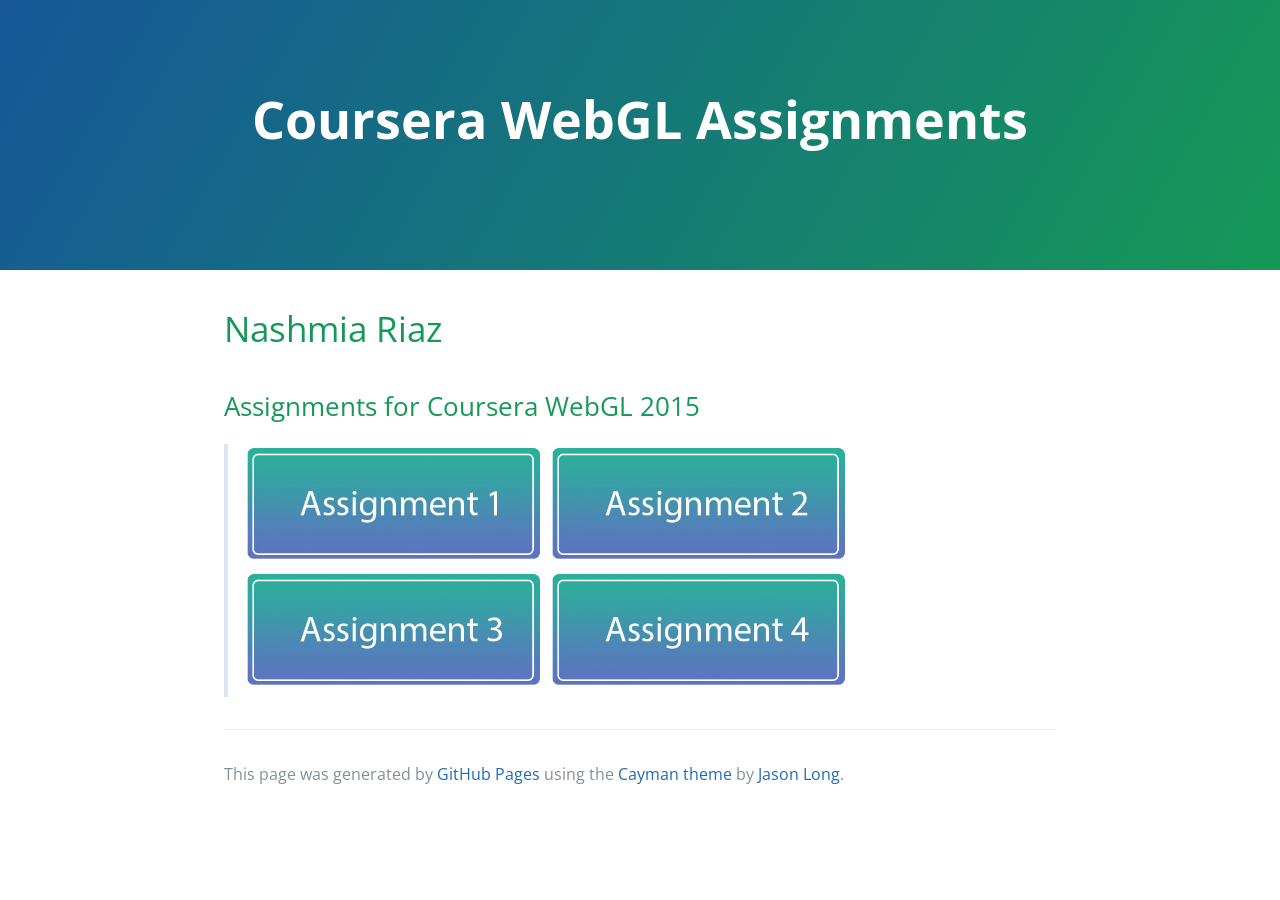
==== index.html @ bd39f1f9 "Update index.html" ====
<!DOCTYPE html>
<html lang="en-us">
  <head>
    <meta charset="UTF-8">
    <title>Coursera WebGL Assignments by thenash654</title>
    <meta name="viewport" content="width=device-width, initial-scale=1">
    <link rel="stylesheet" type="text/css" href="stylesheets/normalize.css" media="screen">
    <link href='https://fonts.googleapis.com/css?family=Open+Sans:400,700' rel='stylesheet' type='text/css'>
    <link rel="stylesheet" type="text/css" href="stylesheets/stylesheet.css" media="screen">
    <link rel="stylesheet" type="text/css" href="stylesheets/github-light.css" media="screen">
  </head>
  <body>
    <section class="page-header">
      <h1 class="project-name">Coursera WebGL Assignments</h1>
      <h2 class="project-tagline"></h2>
    </section>

    <section class="main-content">
      <h1>
<a id="nashmia-riaz" class="anchor" href="#nashmia-riaz" aria-hidden="true"><span class="octicon octicon-link"></span></a>Nashmia Riaz</h1>

<h2>
<a id="assignments-for-coursera-webgl-2015" class="anchor" href="#assignments-for-coursera-webgl-2015" aria-hidden="true"><span class="octicon octicon-link"></span></a>Assignments for Coursera WebGL 2015</h2>

<blockquote>
<p>
<a href="/EXAMPLES/Triangle%20tessellate%20-%20Copy.html"><img src="images/assignment 1.jpg" style="width:300px; height:120px;"></a>

<a href="/EXAMPLES/Assignment%202.html"><img src="images/Assignment 2.jpg" style="width:300px; height:120px;"></a>

<a href="/EXAMPLES/Assignment%203.html"><img src="images/Assignment 3.jpg" style="width:300px; height:120px;"></a>

<a href="/EXAMPLES/Assignment%204.html"><img src="images/Assignment 4.jpg" style="width:300px; height:120px;"></a></p>
</blockquote>

      <footer class="site-footer">

        <span class="site-footer-credits">This page was generated by <a href="https://pages.github.com">GitHub Pages</a> using the <a href="https://github.com/jasonlong/cayman-theme">Cayman theme</a> by <a href="https://twitter.com/jasonlong">Jason Long</a>.</span>
      </footer>

    </section>


  </body>
</html>
---- stylesheets/stylesheet.css ----
* {
  box-sizing: border-box; }

body {
  padding: 0;
  margin: 0;
  font-family: "Open Sans", "Helvetica Neue", Helvetica, Arial, sans-serif;
  font-size: 16px;
  line-height: 1.5;
  color: #606c71; }

a {
  color: #1e6bb8;
  text-decoration: none; }
  a:hover {
    text-decoration: underline; }

.btn {
  display: inline-block;
  margin-bottom: 1rem;
  color: rgba(255, 255, 255, 0.7);
  background-color: rgba(255, 255, 255, 0.08);
  border-color: rgba(255, 255, 255, 0.2);
  border-style: solid;
  border-width: 1px;
  border-radius: 0.3rem;
  transition: color 0.2s, background-color 0.2s, border-color 0.2s; }
  .btn + .btn {
    margin-left: 1rem; }

.btn:hover {
  color: rgba(255, 255, 255, 0.8);
  text-decoration: none;
  background-color: rgba(255, 255, 255, 0.2);
  border-color: rgba(255, 255, 255, 0.3); }

@media screen and (min-width: 64em) {
  .btn {
    padding: 0.75rem 1rem; } }

@media screen and (min-width: 42em) and (max-width: 64em) {
  .btn {
    padding: 0.6rem 0.9rem;
    font-size: 0.9rem; } }

@media screen and (max-width: 42em) {
  .btn {
    display: block;
    width: 100%;
    padding: 0.75rem;
    font-size: 0.9rem; }
    .btn + .btn {
      margin-top: 1rem;
      margin-left: 0; } }

.page-header {
  color: #fff;
  text-align: center;
  background-color: #159957;
  background-image: linear-gradient(120deg, #155799, #159957); }

@media screen and (min-width: 64em) {
  .page-header {
    padding: 5rem 6rem; } }

@media screen and (min-width: 42em) and (max-width: 64em) {
  .page-header {
    padding: 3rem 4rem; } }

@media screen and (max-width: 42em) {
  .page-header {
    padding: 2rem 1rem; } }

.project-name {
  margin-top: 0;
  margin-bottom: 0.1rem; }

@media screen and (min-width: 64em) {
  .project-name {
    font-size: 3.25rem; } }

@media screen and (min-width: 42em) and (max-width: 64em) {
  .project-name {
    font-size: 2.25rem; } }

@media screen and (max-width: 42em) {
  .project-name {
    font-size: 1.75rem; } }

.project-tagline {
  margin-bottom: 2rem;
  font-weight: normal;
  opacity: 0.7; }

@media screen and (min-width: 64em) {
  .project-tagline {
    font-size: 1.25rem; } }

@media screen and (min-width: 42em) and (max-width: 64em) {
  .project-tagline {
    font-size: 1.15rem; } }

@media screen and (max-width: 42em) {
  .project-tagline {
    font-size: 1rem; } }

.main-content :first-child {
  margin-top: 0; }
.main-content img {
  max-width: 100%; }
.main-content h1, .main-content h2, .main-content h3, .main-content h4, .main-content h5, .main-content h6 {
  margin-top: 2rem;
  margin-bottom: 1rem;
  font-weight: normal;
  color: #159957; }
.main-content p {
  margin-bottom: 1em; }
.main-content code {
  padding: 2px 4px;
  font-family: Consolas, "Liberation Mono", Menlo, Courier, monospace;
  font-size: 0.9rem;
  color: #383e41;
  background-color: #f3f6fa;
  border-radius: 0.3rem; }
.main-content pre {
  padding: 0.8rem;
  margin-top: 0;
  margin-bottom: 1rem;
  font: 1rem Consolas, "Liberation Mono", Menlo, Courier, monospace;
  color: #567482;
  word-wrap: normal;
  background-color: #f3f6fa;
  border: solid 1px #dce6f0;
  border-radius: 0.3rem; }
  .main-content pre > code {
    padding: 0;
    margin: 0;
    font-size: 0.9rem;
    color: #567482;
    word-break: normal;
    white-space: pre;
    background: transparent;
    border: 0; }
.main-content .highlight {
  margin-bottom: 1rem; }
  .main-content .highlight pre {
    margin-bottom: 0;
    word-break: normal; }
.main-content .highlight pre, .main-content pre {
  padding: 0.8rem;
  overflow: auto;
  font-size: 0.9rem;
  line-height: 1.45;
  border-radius: 0.3rem; }
.main-content pre code, .main-content pre tt {
  display: inline;
  max-width: initial;
  padding: 0;
  margin: 0;
  overflow: initial;
  line-height: inherit;
  word-wrap: normal;
  background-color: transparent;
  border: 0; }
  .main-content pre code:before, .main-content pre code:after, .main-content pre tt:before, .main-content pre tt:after {
    content: normal; }
.main-content ul, .main-content ol {
  margin-top: 0; }
.main-content blockquote {
  padding: 0 1rem;
  margin-left: 0;
  color: #819198;
  border-left: 0.3rem solid #dce6f0; }
  .main-content blockquote > :first-child {
    margin-top: 0; }
  .main-content blockquote > :last-child {
    margin-bottom: 0; }
.main-content table {
  display: block;
  width: 100%;
  overflow: auto;
  word-break: normal;
  word-break: keep-all; }
  .main-content table th {
    font-weight: bold; }
  .main-content table th, .main-content table td {
    padding: 0.5rem 1rem;
    border: 1px solid #e9ebec; }
.main-content dl {
  padding: 0; }
  .main-content dl dt {
    padding: 0;
    margin-top: 1rem;
    font-size: 1rem;
    font-weight: bold; }
  .main-content dl dd {
    padding: 0;
    margin-bottom: 1rem; }
.main-content hr {
  height: 2px;
  padding: 0;
  margin: 1rem 0;
  background-color: #eff0f1;
  border: 0; }

@media screen and (min-width: 64em) {
  .main-content {
    max-width: 64rem;
    padding: 2rem 6rem;
    margin: 0 auto;
    font-size: 1.1rem; } }

@media screen and (min-width: 42em) and (max-width: 64em) {
  .main-content {
    padding: 2rem 4rem;
    font-size: 1.1rem; } }

@media screen and (max-width: 42em) {
  .main-content {
    padding: 2rem 1rem;
    font-size: 1rem; } }

.site-footer {
  padding-top: 2rem;
  margin-top: 2rem;
  border-top: solid 1px #eff0f1; }

.site-footer-owner {
  display: block;
  font-weight: bold; }

.site-footer-credits {
  color: #819198; }

@media screen and (min-width: 64em) {
  .site-footer {
    font-size: 1rem; } }

@media screen and (min-width: 42em) and (max-width: 64em) {
  .site-footer {
    font-size: 1rem; } }

@media screen and (max-width: 42em) {
  .site-footer {
    font-size: 0.9rem; } }
---- stylesheets/github-light.css ----
/*
   Copyright 2014 GitHub Inc.

   Licensed under the Apache License, Version 2.0 (the "License");
   you may not use this file except in compliance with the License.
   You may obtain a copy of the License at

       http://www.apache.org/licenses/LICENSE-2.0

   Unless required by applicable law or agreed to in writing, software
   distributed under the License is distributed on an "AS IS" BASIS,
   WITHOUT WARRANTIES OR CONDITIONS OF ANY KIND, either express or implied.
   See the License for the specific language governing permissions and
   limitations under the License.

*/

.pl-c /* comment */ {
  color: #969896;
}

.pl-c1      /* constant, markup.raw, meta.diff.header, meta.module-reference, meta.property-name, support, support.constant, support.variable, variable.other.constant */,
.pl-s .pl-v /* string variable */ {
  color: #0086b3;
}

.pl-e  /* entity */,
.pl-en /* entity.name */ {
  color: #795da3;
}

.pl-s .pl-s1 /* string source */,
.pl-smi      /* storage.modifier.import, storage.modifier.package, storage.type.java, variable.other, variable.parameter.function */ {
  color: #333;
}

.pl-ent /* entity.name.tag */ {
  color: #63a35c;
}

.pl-k /* keyword, storage, storage.type */ {
  color: #a71d5d;
}

.pl-pds              /* punctuation.definition.string, string.regexp.character-class */,
.pl-s                /* string */,
.pl-s .pl-pse .pl-s1 /* string punctuation.section.embedded source */,
.pl-sr               /* string.regexp */,
.pl-sr .pl-cce       /* string.regexp constant.character.escape */,
.pl-sr .pl-sra       /* string.regexp string.regexp.arbitrary-repitition */,
.pl-sr .pl-sre       /* string.regexp source.ruby.embedded */ {
  color: #183691;
}

.pl-v /* variable */ {
  color: #ed6a43;
}

.pl-id /* invalid.deprecated */ {
  color: #b52a1d;
}

.pl-ii /* invalid.illegal */ {
  background-color: #b52a1d;
  color: #f8f8f8;
}

.pl-sr .pl-cce /* string.regexp constant.character.escape */ {
  color: #63a35c;
  font-weight: bold;
}

.pl-ml /* markup.list */ {
  color: #693a17;
}

.pl-mh        /* markup.heading */,
.pl-mh .pl-en /* markup.heading entity.name */,
.pl-ms        /* meta.separator */ {
  color: #1d3e81;
  font-weight: bold;
}

.pl-mq /* markup.quote */ {
  color: #008080;
}

.pl-mi /* markup.italic */ {
  color: #333;
  font-style: italic;
}

.pl-mb /* markup.bold */ {
  color: #333;
  font-weight: bold;
}

.pl-md /* markup.deleted, meta.diff.header.from-file */ {
  background-color: #ffecec;
  color: #bd2c00;
}

.pl-mi1 /* markup.inserted, meta.diff.header.to-file */ {
  background-color: #eaffea;
  color: #55a532;
}

.pl-mdr /* meta.diff.range */ {
  color: #795da3;
  font-weight: bold;
}

.pl-mo /* meta.output */ {
  color: #1d3e81;
}
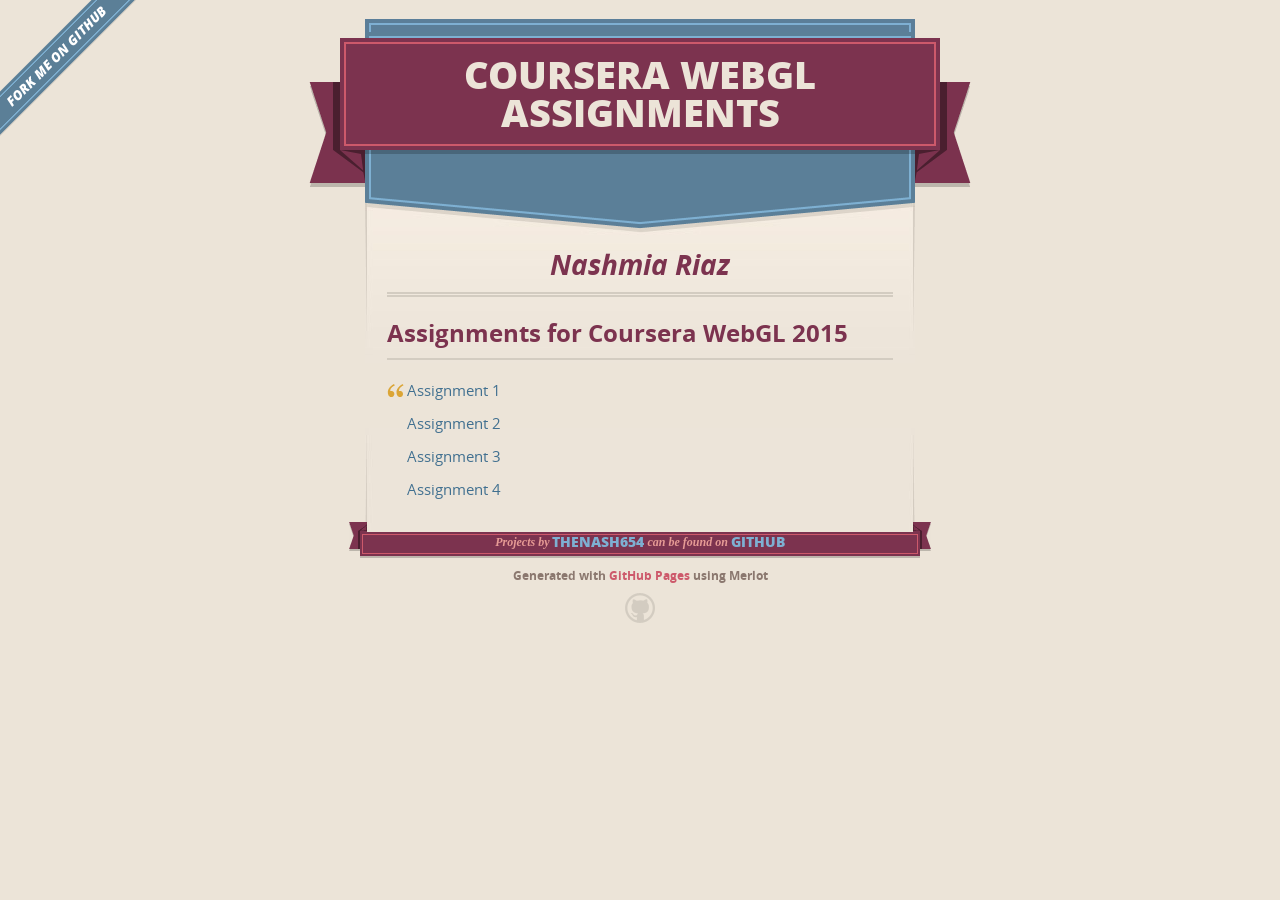
==== commit 224632c7: "Replace master branch with page content via GitHub" ====
--- a/index.html
+++ b/index.html
@@ -1,45 +1,81 @@
 <!DOCTYPE html>
-<html lang="en-us">
+<html>
   <head>
-    <meta charset="UTF-8">
+    <meta charset='utf-8'>
+    <meta http-equiv="X-UA-Compatible" content="chrome=1">
+    <meta name="viewport" content="width=640">
+
+    <link rel="stylesheet" href="stylesheets/core.css" media="screen">
+    <link rel="stylesheet" href="stylesheets/mobile.css" media="handheld, only screen and (max-device-width:640px)">
+    <link rel="stylesheet" href="stylesheets/github-light.css">
+
+    <script type="text/javascript" src="javascripts/modernizr.js"></script>
+    <script type="text/javascript" src="https://ajax.googleapis.com/ajax/libs/jquery/1.7.1/jquery.min.js"></script>
+    <script type="text/javascript" src="javascripts/headsmart.min.js"></script>
+    <script type="text/javascript">
+      $(document).ready(function () {
+        $('#main_content').headsmart()
+      })
+    </script>
     <title>Coursera WebGL Assignments by thenash654</title>
-    <meta name="viewport" content="width=device-width, initial-scale=1">
-    <link rel="stylesheet" type="text/css" href="stylesheets/normalize.css" media="screen">
-    <link href='https://fonts.googleapis.com/css?family=Open+Sans:400,700' rel='stylesheet' type='text/css'>
-    <link rel="stylesheet" type="text/css" href="stylesheets/stylesheet.css" media="screen">
-    <link rel="stylesheet" type="text/css" href="stylesheets/github-light.css" media="screen">
   </head>
+
   <body>
-    <section class="page-header">
-      <h1 class="project-name">Coursera WebGL Assignments</h1>
-      <h2 class="project-tagline"></h2>
-    </section>
+    <a id="forkme_banner" href="https://github.com/thenash654">View on GitHub</a>
+    <div class="shell">
 
-    <section class="main-content">
-      <h1>
+      <header>
+        <span class="ribbon-outer">
+          <span class="ribbon-inner">
+            <h1>Coursera WebGL Assignments</h1>
+            <h2></h2>
+          </span>
+          <span class="left-tail"></span>
+          <span class="right-tail"></span>
+        </span>
+      </header>
+
+      <div id="no-downloads">
+        <span class="inner">
+        </span>
+      </div>
+
+
+      <span class="banner-fix"></span>
+
+
+      <section id="main_content">
+        <h1>
 <a id="nashmia-riaz" class="anchor" href="#nashmia-riaz" aria-hidden="true"><span class="octicon octicon-link"></span></a>Nashmia Riaz</h1>
 
 <h2>
 <a id="assignments-for-coursera-webgl-2015" class="anchor" href="#assignments-for-coursera-webgl-2015" aria-hidden="true"><span class="octicon octicon-link"></span></a>Assignments for Coursera WebGL 2015</h2>
 
 <blockquote>
-<p>
-<a href="/EXAMPLES/Triangle%20tessellate%20-%20Copy.html"><img src="images/assignment 1.jpg" style="width:300px; height:120px;"></a>
+<p><a href="/EXAMPLES/Triangle%20tessellate%20-%20Copy.html">Assignment 1</a></p>
 
-<a href="/EXAMPLES/Assignment%202.html"><img src="images/Assignment 2.jpg" style="width:300px; height:120px;"></a>
+<p><a href="/EXAMPLES/Assignment%202.html">Assignment 2</a></p>
 
-<a href="/EXAMPLES/Assignment%203.html"><img src="images/Assignment 3.jpg" style="width:300px; height:120px;"></a>
+<p><a href="/EXAMPLES/Assignment%203.html">Assignment 3</a></p>
 
-<a href="/EXAMPLES/Assignment%204.html"><img src="images/Assignment 4.jpg" style="width:300px; height:120px;"></a></p>
+<p><a href="/EXAMPLES/Assignment%204.html">Assignment 4</a></p>
 </blockquote>
+      </section>
 
-      <footer class="site-footer">
-
-        <span class="site-footer-credits">This page was generated by <a href="https://pages.github.com">GitHub Pages</a> using the <a href="https://github.com/jasonlong/cayman-theme">Cayman theme</a> by <a href="https://twitter.com/jasonlong">Jason Long</a>.</span>
+      <footer>
+        <span class="ribbon-outer">
+          <span class="ribbon-inner">
+            <p>Projects by <a href="https://github.com/thenash654">thenash654</a> can be found on <a href="https://github.com/thenash654">GitHub</a></p>
+          </span>
+          <span class="left-tail"></span>
+          <span class="right-tail"></span>
+        </span>
+        <p>Generated with <a href="https://pages.github.com">GitHub Pages</a> using Merlot</p>
+        <span class="octocat"></span>
       </footer>
 
-    </section>
+    </div>
 
-
+    
   </body>
 </html>
--- a/stylesheets/core.css
+++ b/stylesheets/core.css
@@ -0,0 +1,3 @@
+@import url("screen.css");
+@import url("non-screen.css") handheld;
+@import url("non-screen.css") only screen and (max-device-width:640px);
--- a/stylesheets/mobile.css
+++ b/stylesheets/mobile.css
@@ -0,0 +1,510 @@
+/* Generated by Font Squirrel (http://www.fontsquirrel.com) on February 9, 2012 */
+
+
+@font-face {
+  font-family: 'Open Sans';
+  src: url('../fonts/opensans-regular-webfont.eot');
+  src: url('../fonts/opensans-regular-webfont.eot?#iefix') format('embedded-opentype'),
+       url('../fonts/opensans-regular-webfont.woff') format('woff'),
+       url('../fonts/opensans-regular-webfont.ttf') format('truetype'),
+       url('../fonts/opensans-regular-webfont.svg#OpenSansRegular') format('svg');
+  font-weight: normal;
+  font-style: normal;
+}
+
+@font-face {
+  font-family: 'Open Sans';
+  src: url('../fonts/opensans-italic-webfont.eot');
+  src: url('../fonts/opensans-italic-webfont.eot?#iefix') format('embedded-opentype'),
+       url('../fonts/opensans-italic-webfont.woff') format('woff'),
+       url('../fonts/opensans-italic-webfont.ttf') format('truetype'),
+       url('../fonts/opensans-italic-webfont.svg#OpenSansItalic') format('svg');
+  font-weight: normal;
+  font-style: italic;
+}
+
+@font-face {
+  font-family: 'Open Sans';
+  src: url('../fonts/opensans-bold-webfont.eot');
+  src: url('../fonts/opensans-bold-webfont.eot?#iefix') format('embedded-opentype'),
+       url('../fonts/opensans-bold-webfont.woff') format('woff'),
+       url('../fonts/opensans-bold-webfont.ttf') format('truetype'),
+       url('../fonts/opensans-bold-webfont.svg#OpenSansBold') format('svg');
+  font-weight: bold;
+  font-style: normal;
+}
+
+@font-face {
+  font-family: 'Open Sans';
+  src: url('../fonts/opensans-bolditalic-webfont.eot');
+  src: url('../fonts/opensans-bolditalic-webfont.eot?#iefix') format('embedded-opentype'),
+       url('../fonts/opensans-bolditalic-webfont.woff') format('woff'),
+       url('../fonts/opensans-bolditalic-webfont.ttf') format('truetype'),
+       url('../fonts/opensans-bolditalic-webfont.svg#OpenSansBoldItalic') format('svg');
+  font-weight: bold;
+  font-style: italic;
+}
+
+@font-face {
+  font-family: 'Open Sans';
+  src: url('../fonts/opensans-extrabold-webfont.eot');
+  src: url('../fonts/opensans-extrabold-webfont.eot?#iefix') format('embedded-opentype'),
+       url('../fonts/opensans-extrabold-webfont.woff') format('woff'),
+       url('../fonts/opensans-extrabold-webfont.ttf') format('truetype'),
+       url('../fonts/opensans-extrabold-webfont.svg#OpenSansExtrabold') format('svg');
+  font-weight: bolder;
+  font-style: normal;
+}
+
+
+/* http://meyerweb.com/eric/tools/css/reset/ 
+   v2.0 | 20110126
+   License: none (public domain)
+*/
+
+html, body, div, span, applet, object, iframe,
+h1, h2, h3, h4, h5, h6, p, blockquote, pre,
+a, abbr, acronym, address, big, cite, code,
+del, dfn, em, img, ins, kbd, q, s, samp,
+small, strike, strong, sub, sup, tt, var,
+b, u, i, center,
+dl, dt, dd, ol, ul, li,
+fieldset, form, label, legend,
+table, caption, tbody, tfoot, thead, tr, th, td,
+article, aside, canvas, details, embed, 
+figure, figcaption, footer, header, hgroup, 
+menu, nav, output, ruby, section, summary,
+time, mark, audio, video {
+  margin: 0;
+  padding: 0;
+  border: 0;
+  font-size: 100%;
+  font: inherit;
+  vertical-align: baseline;
+}
+/* HTML5 display-role reset for older browsers */
+article, aside, details, figcaption, figure, 
+footer, header, hgroup, menu, nav, section {
+  display: block;
+}
+body {
+  line-height: 1;
+}
+ol, ul {
+  list-style: none;
+}
+blockquote, q {
+  quotes: none;
+}
+blockquote:before, blockquote:after,
+q:before, q:after {
+  content: '';
+  content: none;
+}
+table {
+  border-collapse: collapse;
+  border-spacing: 0;
+}
+
+header, footer, section {
+  display: block;
+  position: relative;
+}
+
+/* STYLES */
+
+div.shell {
+  display: block;
+  width: 640px;
+  margin: 0 auto;
+}
+
+a#forkme_banner {
+  display: none;
+}
+
+/* header */
+
+header {
+  position: relative;
+  z-index: 2;
+  margin: 0;
+  max-width: 640px;
+  top: 51px;
+}
+
+header span.ribbon-inner {
+  position: relative;
+  display: block;
+  background-color: #cd596b;
+  border: 8px solid #7c334f;
+  padding: 6px;
+  z-index: 1;
+}
+
+header span.left-tail, header span.right-tail {
+  position: relative;
+  display: block;
+  width: 19px;
+  height: 10px;
+  background: transparent url(../images/ribbon-tail-sprite-2x.png) 0 0 no-repeat;
+  position: absolute;
+  bottom: -10px;
+  z-index: 0;
+}
+
+header span.left-tail {
+  background-position: 0 0;
+  left: 0;
+}
+
+header span.right-tail {
+  background-position: -19px 0;
+  right: 0;
+}
+
+header h1 {
+  background-color: #7c334f;
+  font-size: 2em;
+  font-weight: bolder;
+  font-style: normal;
+  text-transform: uppercase;
+  color: #ece4d8;
+  text-align: center;
+  line-height:1;  
+  padding: 14px 20px 0;
+}
+
+header h2 {
+  background-color: #7c334f;
+  font: bold italic .85em/1.5 Georgia, Times, “Times New Roman”, serif;
+  color: #e69b95;
+  padding-bottom: 14px;
+  margin-top: -3px;
+  text-align: center;
+}
+
+section#downloads {
+  position: relative;
+  display: block;
+  height: 171px;
+  width: 602px;
+  padding-bottom: 150px;
+  margin: 51px auto -250px;
+  z-index: 1;
+  background: transparent url(../images/shield.png) center 0 no-repeat;
+}
+
+section#downloads a {
+  display: none;
+}
+
+span.banner-fix {
+  background: transparent url(../images/shield-fallback.png) center top no-repeat;
+  display: block;
+  height: 31px;
+  position: absolute;
+  width: 640px;
+  top: 20px;
+
+}
+
+section#main_content {
+  z-index: 2;
+  padding: 20px 40px 0;
+  min-height:185px;
+}
+
+/* footer */
+
+footer {
+  background: none;
+  padding-top: 104px;
+  margin: -94px auto 40px;
+  max-width:640px;
+  text-align: center;
+}
+
+footer span.ribbon-outer {
+  display: block;
+  position: relative;
+  border-bottom: 2px solid #bdb6ad;
+}
+
+footer span.ribbon-inner {
+  position: relative;
+  display: block;
+  background-color: #cd596b;
+  border: 8px solid #7c334f;
+  padding: 6px;
+  z-index: 1;
+}
+
+footer p {
+  font-family: 'Open Sans', sans-serif;
+  font-weight: bold;
+  font-size: .6em;
+  color: #8b786f;
+}
+
+footer a {
+  color: #cd596b;
+}
+
+footer span.ribbon-inner p {
+  background-color: #7c334f;
+  margin: 0;
+  color: #e69b95;
+  font: bold italic 22px/1 Georgia, Times, “Times New Roman”, serif;
+  height: auto;
+  line-height: 1.1;
+  padding: 20px 0px 10px;
+}
+
+footer span.ribbon-inner a {
+  display: block;
+  position: relative;
+  bottom: 0;
+  color: #7eb0d2;
+  font-family: 'Open Sans', sans-serif;
+  text-transform: uppercase;
+  font-style: normal;
+  font-weight: bolder;
+  font-size: 38px;
+  padding-bottom: 10px;
+}
+
+footer span.ribbon-inner a:hover {
+  color: #7eb0d2;
+}
+
+footer span.left-tail, footer span.right-tail {
+  position: relative;
+  display: block;
+  width: 23px;
+  height: 126px;
+  background: transparent url(../images/small-ribbon-tail-sprite-2x.png) 0 0 no-repeat;
+  position: absolute;
+  top: -126px;
+  z-index: 0;
+}
+
+footer span.left-tail {
+  background-position: 0 0;
+  left: 0;
+}
+
+footer span.right-tail {
+  background-position: -23px 0;
+  right: 0;
+}
+
+footer span.octocat {
+  background: transparent url(../images/octocat-2x.png) 0 0 no-repeat;
+  display: block;
+  width: 60px;
+  height: 60px;
+  margin: 20px auto 0;}
+
+/* content */
+
+body {
+  background: #ece4d8;
+  font: normal normal 30px/1.5 Georgia, Palatino,” Palatino Linotype”, Times, “Times New Roman”, serif;
+  color: #544943;
+  -webkit-font-smoothing: antialiased;
+}
+
+a, a:hover {
+  color: #417090;
+}
+
+a {
+  text-decoration: none;
+}
+
+a:hover {
+  text-decoration: underline;
+}
+
+h1,h2,h3,h4,h5,h6 {
+  font-family: 'Open Sans', sans-serif;
+  font-weight: bold;
+}
+
+p {
+  margin: .7em 0 0;
+}
+
+strong {
+  font-weight: bold;
+}
+
+em {
+  font-style: italic;
+}
+
+ol {
+  margin: .7em 0;
+  list-style-type: decimal;
+  padding-left: 1.35em;
+}
+
+ul {
+  margin: .7em 0;
+  padding-left: 1.35em;
+}
+
+ul li {
+  padding-left: 20px;
+  background: transparent url(../images/chevron-2x.png) left 15px no-repeat;
+}
+
+blockquote {
+  font-family: 'Open Sans', sans-serif;
+  margin: 20px 0;
+  color: #8b786f;
+  padding-left: 1.35em;
+  background: transparent url('../images/blockquote-gfx-2x.png') 0 8px no-repeat;
+}
+
+img {
+  -webkit-box-shadow: 0px 4px 0px #bdb6ad;
+  -moz-box-shadow: 0px 4px 0px #bdb6ad;
+  box-shadow: 0px 4px 0px #bdb6ad;
+  border: 4px solid #fff6e9;
+  max-width: 556px;
+}
+
+hr {
+  border: none;
+  outline: none;
+  height: 42px;
+  background: transparent url('../images/hr-2x.jpg') center center repeat-x;
+  margin: 0 0 20px;
+}
+
+code {
+  background: #fff6e9;
+  font: normal normal .9em/1.7 "Lucida Sans Typewriter", "Lucida Console", Monaco, "Bitstream Vera Sans Mono", monospace;
+  padding: 0 5px 1px;
+}
+
+pre {
+  margin: 10px 0 20px;
+  padding: .7em;
+  background: #fff6e9;
+  border-bottom: 4px solid #bdb6ad;
+  font: normal normal .9em/1.7 "Lucida Sans Typewriter", "Lucida Console", Monaco, "Bitstream Vera Sans Mono", monospace;
+  overflow: auto;
+}
+
+table {
+  background: #fff6e9;
+  display: table;
+  width: 100%;
+  border-collapse: separate;
+  border-bottom: 4px solid #bdb6ad;
+  margin: 10px 0;
+}
+
+tr {
+  display: table-row;
+}
+
+th {
+  display: table-cell;
+  padding: 2px 10px;
+  border: solid #ece4d8;
+  border-width: 0 4px 4px 0;
+  color: #cd596b;
+  font-family: 'Open Sans', sans-serif;
+  font-weight: bold;
+  font-size: .85em;
+}
+
+td {
+  display: table-cell;
+  padding: 0 .7em;
+  border: solid #ece4d8;
+  border-width: 0 4px 4px 0;
+}
+
+td:last-child, th:last-child {
+  border-right: none;
+}
+
+tr:last-child td {
+  border-bottom: none;
+}
+
+dl {
+  margin: .7em 0 20px;
+}
+
+dt {
+  font-family: 'Open Sans', sans-serif;
+  font-weight: bold;
+}
+
+dd {
+  padding-left: 1.35em;
+}
+
+dd p:first-child {
+  margin-top: 0;
+}
+
+/* Content based headers */
+
+#main_content > .header-level-1:first-child,
+#main_content > .header-level-2:first-child,
+#main_content > .header-level-3:first-child,
+#main_content > .header-level-4:first-child,
+#main_content > .header-level-5:first-child,
+#main_content > .header-level-6:first-child {
+  margin-top: 0;
+}
+
+.header-level-1 {
+  font-size: 1.85em;
+  border-bottom: .2em double #d3ccc1;
+  color: #7c334f;
+  text-align: center;
+  font-style: italic;
+  margin: 1.1em 0 .38em;
+  line-height: 1.2;
+  padding-bottom: 10px
+}
+
+.header-level-2 {
+  font-size: 1.58em;
+  color: #7c334f;
+  margin: .95em 0 .5em;
+  border-bottom: .1em solid #D3CCC1;
+  line-height: 1.2;
+  padding-bottom: 10px
+}
+
+.header-level-3 {
+  margin: 20px 0 10px;
+  font-size: 1.45em;
+}
+
+.header-level-4 {
+  margin: .6em 0;
+  font-size: 1.2em;
+  color: #cd596b;
+}
+
+.header-level-5 {
+  margin: .7em 0;
+  font-size: 1em;
+  color: #8b786f;
+}
+
+.header-level-6 {
+  margin: .8em 0;
+  font-size: .85em;
+  font-style: italic;
+}
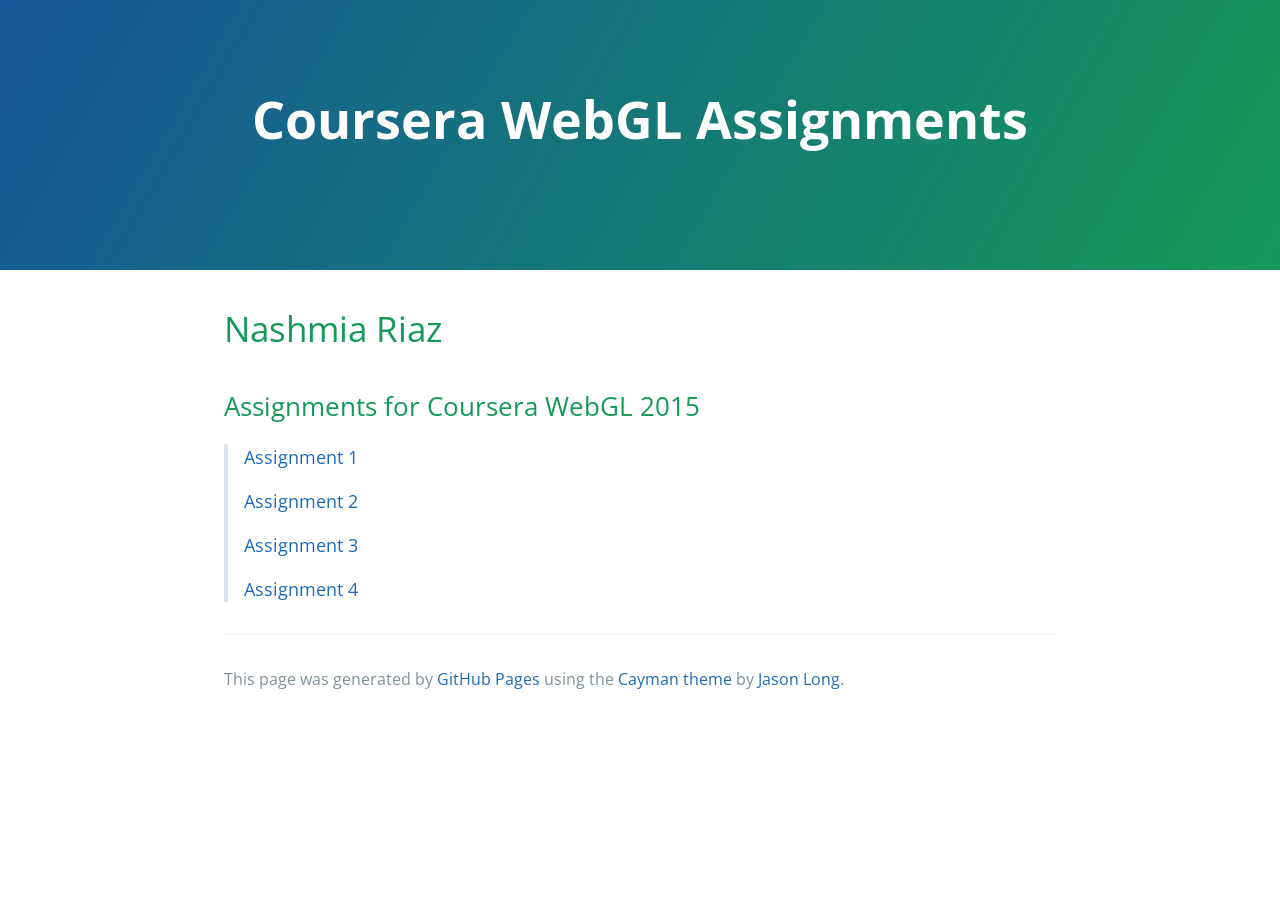
==== commit a8ba1508: "Replace master branch with page content via GitHub" ====
--- a/index.html
+++ b/index.html
@@ -1,51 +1,22 @@
 <!DOCTYPE html>
-<html>
+<html lang="en-us">
   <head>
-    <meta charset='utf-8'>
-    <meta http-equiv="X-UA-Compatible" content="chrome=1">
-    <meta name="viewport" content="width=640">
+    <meta charset="UTF-8">
+    <title>Coursera WebGL Assignments by thenash654</title>
+    <meta name="viewport" content="width=device-width, initial-scale=1">
+    <link rel="stylesheet" type="text/css" href="stylesheets/normalize.css" media="screen">
+    <link href='https://fonts.googleapis.com/css?family=Open+Sans:400,700' rel='stylesheet' type='text/css'>
+    <link rel="stylesheet" type="text/css" href="stylesheets/stylesheet.css" media="screen">
+    <link rel="stylesheet" type="text/css" href="stylesheets/github-light.css" media="screen">
+  </head>
+  <body>
+    <section class="page-header">
+      <h1 class="project-name">Coursera WebGL Assignments</h1>
+      <h2 class="project-tagline"></h2>
+    </section>
 
-    <link rel="stylesheet" href="stylesheets/core.css" media="screen">
-    <link rel="stylesheet" href="stylesheets/mobile.css" media="handheld, only screen and (max-device-width:640px)">
-    <link rel="stylesheet" href="stylesheets/github-light.css">
-
-    <script type="text/javascript" src="javascripts/modernizr.js"></script>
-    <script type="text/javascript" src="https://ajax.googleapis.com/ajax/libs/jquery/1.7.1/jquery.min.js"></script>
-    <script type="text/javascript" src="javascripts/headsmart.min.js"></script>
-    <script type="text/javascript">
-      $(document).ready(function () {
-        $('#main_content').headsmart()
-      })
-    </script>
-    <title>Coursera WebGL Assignments by thenash654</title>
-  </head>
-
-  <body>
-    <a id="forkme_banner" href="https://github.com/thenash654">View on GitHub</a>
-    <div class="shell">
-
-      <header>
-        <span class="ribbon-outer">
-          <span class="ribbon-inner">
-            <h1>Coursera WebGL Assignments</h1>
-            <h2></h2>
-          </span>
-          <span class="left-tail"></span>
-          <span class="right-tail"></span>
-        </span>
-      </header>
-
-      <div id="no-downloads">
-        <span class="inner">
-        </span>
-      </div>
-
-
-      <span class="banner-fix"></span>
-
-
-      <section id="main_content">
-        <h1>
+    <section class="main-content">
+      <h1>
 <a id="nashmia-riaz" class="anchor" href="#nashmia-riaz" aria-hidden="true"><span class="octicon octicon-link"></span></a>Nashmia Riaz</h1>
 
 <h2>
@@ -60,22 +31,14 @@
 
 <p><a href="/EXAMPLES/Assignment%204.html">Assignment 4</a></p>
 </blockquote>
-      </section>
 
-      <footer>
-        <span class="ribbon-outer">
-          <span class="ribbon-inner">
-            <p>Projects by <a href="https://github.com/thenash654">thenash654</a> can be found on <a href="https://github.com/thenash654">GitHub</a></p>
-          </span>
-          <span class="left-tail"></span>
-          <span class="right-tail"></span>
-        </span>
-        <p>Generated with <a href="https://pages.github.com">GitHub Pages</a> using Merlot</p>
-        <span class="octocat"></span>
+      <footer class="site-footer">
+
+        <span class="site-footer-credits">This page was generated by <a href="https://pages.github.com">GitHub Pages</a> using the <a href="https://github.com/jasonlong/cayman-theme">Cayman theme</a> by <a href="https://twitter.com/jasonlong">Jason Long</a>.</span>
       </footer>
 
-    </div>
+    </section>
 
-    
+  
   </body>
 </html>
--- a/stylesheets/stylesheet.css
+++ b/stylesheets/stylesheet.css
@@ -0,0 +1,245 @@
+* {
+  box-sizing: border-box; }
+
+body {
+  padding: 0;
+  margin: 0;
+  font-family: "Open Sans", "Helvetica Neue", Helvetica, Arial, sans-serif;
+  font-size: 16px;
+  line-height: 1.5;
+  color: #606c71; }
+
+a {
+  color: #1e6bb8;
+  text-decoration: none; }
+  a:hover {
+    text-decoration: underline; }
+
+.btn {
+  display: inline-block;
+  margin-bottom: 1rem;
+  color: rgba(255, 255, 255, 0.7);
+  background-color: rgba(255, 255, 255, 0.08);
+  border-color: rgba(255, 255, 255, 0.2);
+  border-style: solid;
+  border-width: 1px;
+  border-radius: 0.3rem;
+  transition: color 0.2s, background-color 0.2s, border-color 0.2s; }
+  .btn + .btn {
+    margin-left: 1rem; }
+
+.btn:hover {
+  color: rgba(255, 255, 255, 0.8);
+  text-decoration: none;
+  background-color: rgba(255, 255, 255, 0.2);
+  border-color: rgba(255, 255, 255, 0.3); }
+
+@media screen and (min-width: 64em) {
+  .btn {
+    padding: 0.75rem 1rem; } }
+
+@media screen and (min-width: 42em) and (max-width: 64em) {
+  .btn {
+    padding: 0.6rem 0.9rem;
+    font-size: 0.9rem; } }
+
+@media screen and (max-width: 42em) {
+  .btn {
+    display: block;
+    width: 100%;
+    padding: 0.75rem;
+    font-size: 0.9rem; }
+    .btn + .btn {
+      margin-top: 1rem;
+      margin-left: 0; } }
+
+.page-header {
+  color: #fff;
+  text-align: center;
+  background-color: #159957;
+  background-image: linear-gradient(120deg, #155799, #159957); }
+
+@media screen and (min-width: 64em) {
+  .page-header {
+    padding: 5rem 6rem; } }
+
+@media screen and (min-width: 42em) and (max-width: 64em) {
+  .page-header {
+    padding: 3rem 4rem; } }
+
+@media screen and (max-width: 42em) {
+  .page-header {
+    padding: 2rem 1rem; } }
+
+.project-name {
+  margin-top: 0;
+  margin-bottom: 0.1rem; }
+
+@media screen and (min-width: 64em) {
+  .project-name {
+    font-size: 3.25rem; } }
+
+@media screen and (min-width: 42em) and (max-width: 64em) {
+  .project-name {
+    font-size: 2.25rem; } }
+
+@media screen and (max-width: 42em) {
+  .project-name {
+    font-size: 1.75rem; } }
+
+.project-tagline {
+  margin-bottom: 2rem;
+  font-weight: normal;
+  opacity: 0.7; }
+
+@media screen and (min-width: 64em) {
+  .project-tagline {
+    font-size: 1.25rem; } }
+
+@media screen and (min-width: 42em) and (max-width: 64em) {
+  .project-tagline {
+    font-size: 1.15rem; } }
+
+@media screen and (max-width: 42em) {
+  .project-tagline {
+    font-size: 1rem; } }
+
+.main-content :first-child {
+  margin-top: 0; }
+.main-content img {
+  max-width: 100%; }
+.main-content h1, .main-content h2, .main-content h3, .main-content h4, .main-content h5, .main-content h6 {
+  margin-top: 2rem;
+  margin-bottom: 1rem;
+  font-weight: normal;
+  color: #159957; }
+.main-content p {
+  margin-bottom: 1em; }
+.main-content code {
+  padding: 2px 4px;
+  font-family: Consolas, "Liberation Mono", Menlo, Courier, monospace;
+  font-size: 0.9rem;
+  color: #383e41;
+  background-color: #f3f6fa;
+  border-radius: 0.3rem; }
+.main-content pre {
+  padding: 0.8rem;
+  margin-top: 0;
+  margin-bottom: 1rem;
+  font: 1rem Consolas, "Liberation Mono", Menlo, Courier, monospace;
+  color: #567482;
+  word-wrap: normal;
+  background-color: #f3f6fa;
+  border: solid 1px #dce6f0;
+  border-radius: 0.3rem; }
+  .main-content pre > code {
+    padding: 0;
+    margin: 0;
+    font-size: 0.9rem;
+    color: #567482;
+    word-break: normal;
+    white-space: pre;
+    background: transparent;
+    border: 0; }
+.main-content .highlight {
+  margin-bottom: 1rem; }
+  .main-content .highlight pre {
+    margin-bottom: 0;
+    word-break: normal; }
+.main-content .highlight pre, .main-content pre {
+  padding: 0.8rem;
+  overflow: auto;
+  font-size: 0.9rem;
+  line-height: 1.45;
+  border-radius: 0.3rem; }
+.main-content pre code, .main-content pre tt {
+  display: inline;
+  max-width: initial;
+  padding: 0;
+  margin: 0;
+  overflow: initial;
+  line-height: inherit;
+  word-wrap: normal;
+  background-color: transparent;
+  border: 0; }
+  .main-content pre code:before, .main-content pre code:after, .main-content pre tt:before, .main-content pre tt:after {
+    content: normal; }
+.main-content ul, .main-content ol {
+  margin-top: 0; }
+.main-content blockquote {
+  padding: 0 1rem;
+  margin-left: 0;
+  color: #819198;
+  border-left: 0.3rem solid #dce6f0; }
+  .main-content blockquote > :first-child {
+    margin-top: 0; }
+  .main-content blockquote > :last-child {
+    margin-bottom: 0; }
+.main-content table {
+  display: block;
+  width: 100%;
+  overflow: auto;
+  word-break: normal;
+  word-break: keep-all; }
+  .main-content table th {
+    font-weight: bold; }
+  .main-content table th, .main-content table td {
+    padding: 0.5rem 1rem;
+    border: 1px solid #e9ebec; }
+.main-content dl {
+  padding: 0; }
+  .main-content dl dt {
+    padding: 0;
+    margin-top: 1rem;
+    font-size: 1rem;
+    font-weight: bold; }
+  .main-content dl dd {
+    padding: 0;
+    margin-bottom: 1rem; }
+.main-content hr {
+  height: 2px;
+  padding: 0;
+  margin: 1rem 0;
+  background-color: #eff0f1;
+  border: 0; }
+
+@media screen and (min-width: 64em) {
+  .main-content {
+    max-width: 64rem;
+    padding: 2rem 6rem;
+    margin: 0 auto;
+    font-size: 1.1rem; } }
+
+@media screen and (min-width: 42em) and (max-width: 64em) {
+  .main-content {
+    padding: 2rem 4rem;
+    font-size: 1.1rem; } }
+
+@media screen and (max-width: 42em) {
+  .main-content {
+    padding: 2rem 1rem;
+    font-size: 1rem; } }
+
+.site-footer {
+  padding-top: 2rem;
+  margin-top: 2rem;
+  border-top: solid 1px #eff0f1; }
+
+.site-footer-owner {
+  display: block;
+  font-weight: bold; }
+
+.site-footer-credits {
+  color: #819198; }
+
+@media screen and (min-width: 64em) {
+  .site-footer {
+    font-size: 1rem; } }
+
+@media screen and (min-width: 42em) and (max-width: 64em) {
+  .site-footer {
+    font-size: 1rem; } }
+
+@media screen and (max-width: 42em) {
+  .site-footer {
+    font-size: 0.9rem; } }
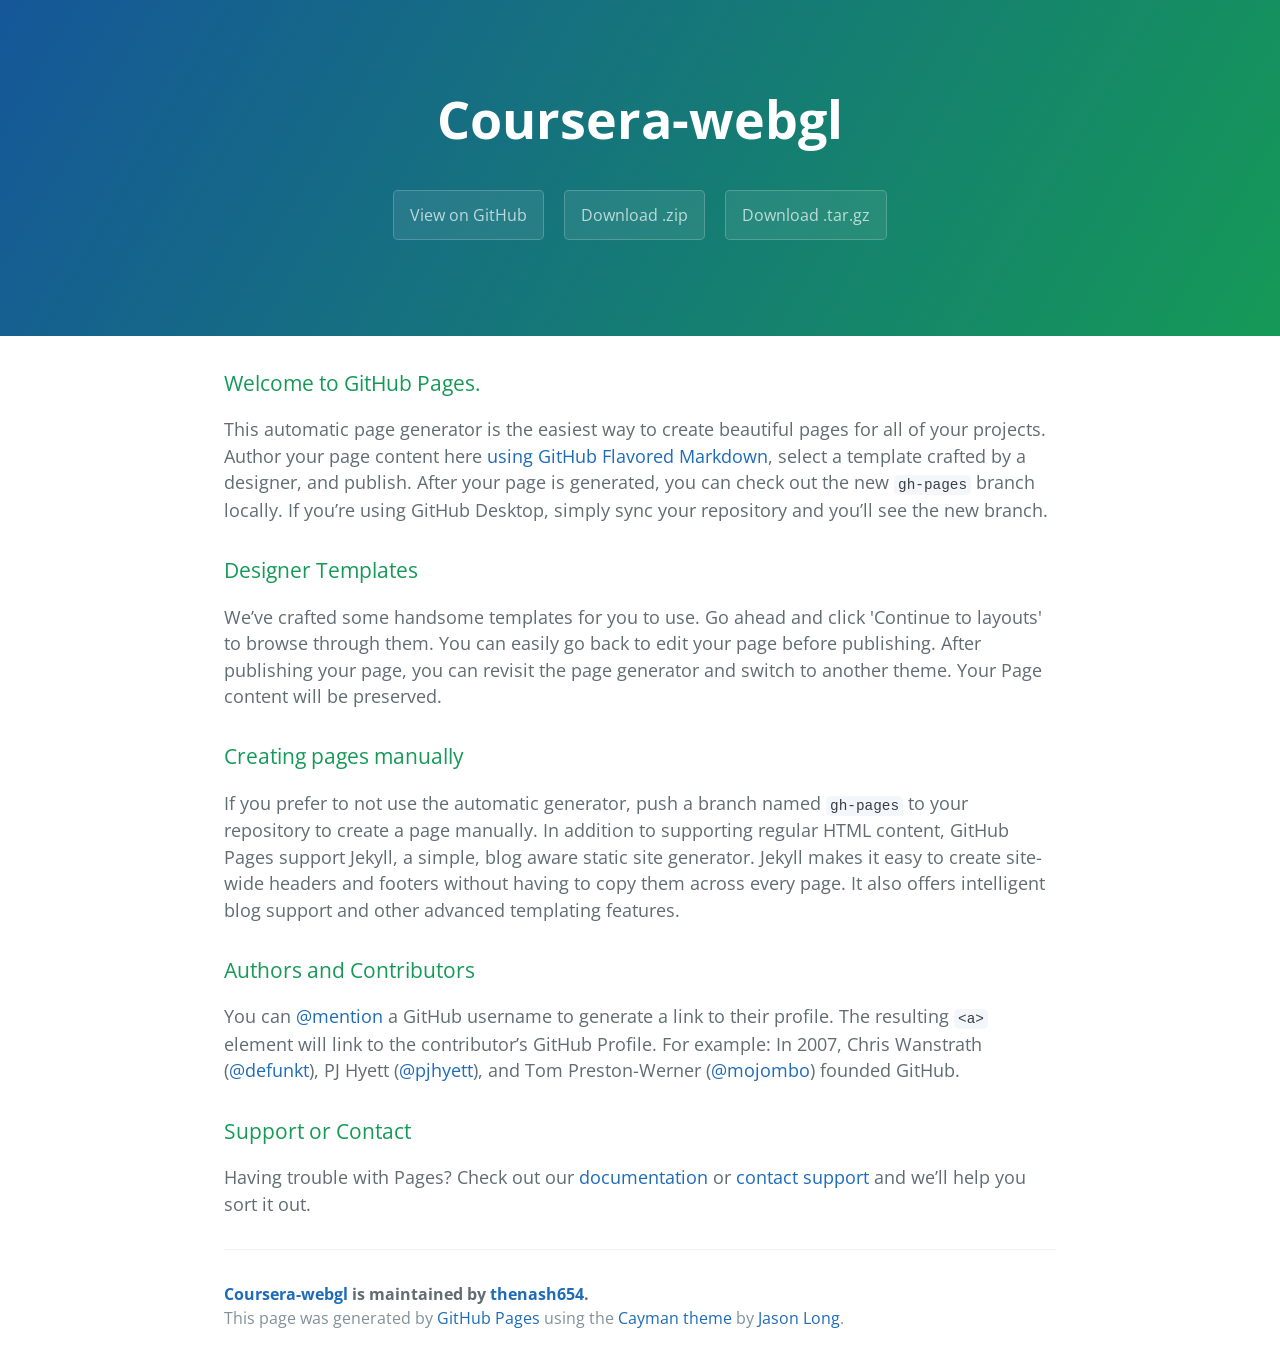
==== commit 3e43a94e: "Create gh-pages branch via GitHub" ====
--- a/index.html
+++ b/index.html
@@ -2,7 +2,7 @@
 <html lang="en-us">
   <head>
     <meta charset="UTF-8">
-    <title>Coursera WebGL Assignments by thenash654</title>
+    <title>Coursera-webgl by thenash654</title>
     <meta name="viewport" content="width=device-width, initial-scale=1">
     <link rel="stylesheet" type="text/css" href="stylesheets/normalize.css" media="screen">
     <link href='https://fonts.googleapis.com/css?family=Open+Sans:400,700' rel='stylesheet' type='text/css'>
@@ -11,28 +11,41 @@
   </head>
   <body>
     <section class="page-header">
-      <h1 class="project-name">Coursera WebGL Assignments</h1>
+      <h1 class="project-name">Coursera-webgl</h1>
       <h2 class="project-tagline"></h2>
+      <a href="https://github.com/thenash654/Coursera-WebGL" class="btn">View on GitHub</a>
+      <a href="https://github.com/thenash654/Coursera-WebGL/zipball/master" class="btn">Download .zip</a>
+      <a href="https://github.com/thenash654/Coursera-WebGL/tarball/master" class="btn">Download .tar.gz</a>
     </section>
 
     <section class="main-content">
-      <h1>
-<a id="nashmia-riaz" class="anchor" href="#nashmia-riaz" aria-hidden="true"><span class="octicon octicon-link"></span></a>Nashmia Riaz</h1>
+      <h3>
+<a id="welcome-to-github-pages" class="anchor" href="#welcome-to-github-pages" aria-hidden="true"><span aria-hidden="true" class="octicon octicon-link"></span></a>Welcome to GitHub Pages.</h3>
 
-<h2>
-<a id="assignments-for-coursera-webgl-2015" class="anchor" href="#assignments-for-coursera-webgl-2015" aria-hidden="true"><span class="octicon octicon-link"></span></a>Assignments for Coursera WebGL 2015</h2>
+<p>This automatic page generator is the easiest way to create beautiful pages for all of your projects. Author your page content here <a href="https://guides.github.com/features/mastering-markdown/">using GitHub Flavored Markdown</a>, select a template crafted by a designer, and publish. After your page is generated, you can check out the new <code>gh-pages</code> branch locally. If you’re using GitHub Desktop, simply sync your repository and you’ll see the new branch.</p>
 
-<blockquote>
-<p><a href="/EXAMPLES/Triangle%20tessellate%20-%20Copy.html">Assignment 1</a></p>
+<h3>
+<a id="designer-templates" class="anchor" href="#designer-templates" aria-hidden="true"><span aria-hidden="true" class="octicon octicon-link"></span></a>Designer Templates</h3>
 
-<p><a href="/EXAMPLES/Assignment%202.html">Assignment 2</a></p>
+<p>We’ve crafted some handsome templates for you to use. Go ahead and click 'Continue to layouts' to browse through them. You can easily go back to edit your page before publishing. After publishing your page, you can revisit the page generator and switch to another theme. Your Page content will be preserved.</p>
 
-<p><a href="/EXAMPLES/Assignment%203.html">Assignment 3</a></p>
+<h3>
+<a id="creating-pages-manually" class="anchor" href="#creating-pages-manually" aria-hidden="true"><span aria-hidden="true" class="octicon octicon-link"></span></a>Creating pages manually</h3>
 
-<p><a href="/EXAMPLES/Assignment%204.html">Assignment 4</a></p>
-</blockquote>
+<p>If you prefer to not use the automatic generator, push a branch named <code>gh-pages</code> to your repository to create a page manually. In addition to supporting regular HTML content, GitHub Pages support Jekyll, a simple, blog aware static site generator. Jekyll makes it easy to create site-wide headers and footers without having to copy them across every page. It also offers intelligent blog support and other advanced templating features.</p>
+
+<h3>
+<a id="authors-and-contributors" class="anchor" href="#authors-and-contributors" aria-hidden="true"><span aria-hidden="true" class="octicon octicon-link"></span></a>Authors and Contributors</h3>
+
+<p>You can <a href="https://help.github.com/articles/basic-writing-and-formatting-syntax/#mentioning-users-and-teams" class="user-mention">@mention</a> a GitHub username to generate a link to their profile. The resulting <code>&lt;a&gt;</code> element will link to the contributor’s GitHub Profile. For example: In 2007, Chris Wanstrath (<a href="https://github.com/defunkt" class="user-mention">@defunkt</a>), PJ Hyett (<a href="https://github.com/pjhyett" class="user-mention">@pjhyett</a>), and Tom Preston-Werner (<a href="https://github.com/mojombo" class="user-mention">@mojombo</a>) founded GitHub.</p>
+
+<h3>
+<a id="support-or-contact" class="anchor" href="#support-or-contact" aria-hidden="true"><span aria-hidden="true" class="octicon octicon-link"></span></a>Support or Contact</h3>
+
+<p>Having trouble with Pages? Check out our <a href="https://help.github.com/pages">documentation</a> or <a href="https://github.com/contact">contact support</a> and we’ll help you sort it out.</p>
 
       <footer class="site-footer">
+        <span class="site-footer-owner"><a href="https://github.com/thenash654/Coursera-WebGL">Coursera-webgl</a> is maintained by <a href="https://github.com/thenash654">thenash654</a>.</span>
 
         <span class="site-footer-credits">This page was generated by <a href="https://pages.github.com">GitHub Pages</a> using the <a href="https://github.com/jasonlong/cayman-theme">Cayman theme</a> by <a href="https://twitter.com/jasonlong">Jason Long</a>.</span>
       </footer>
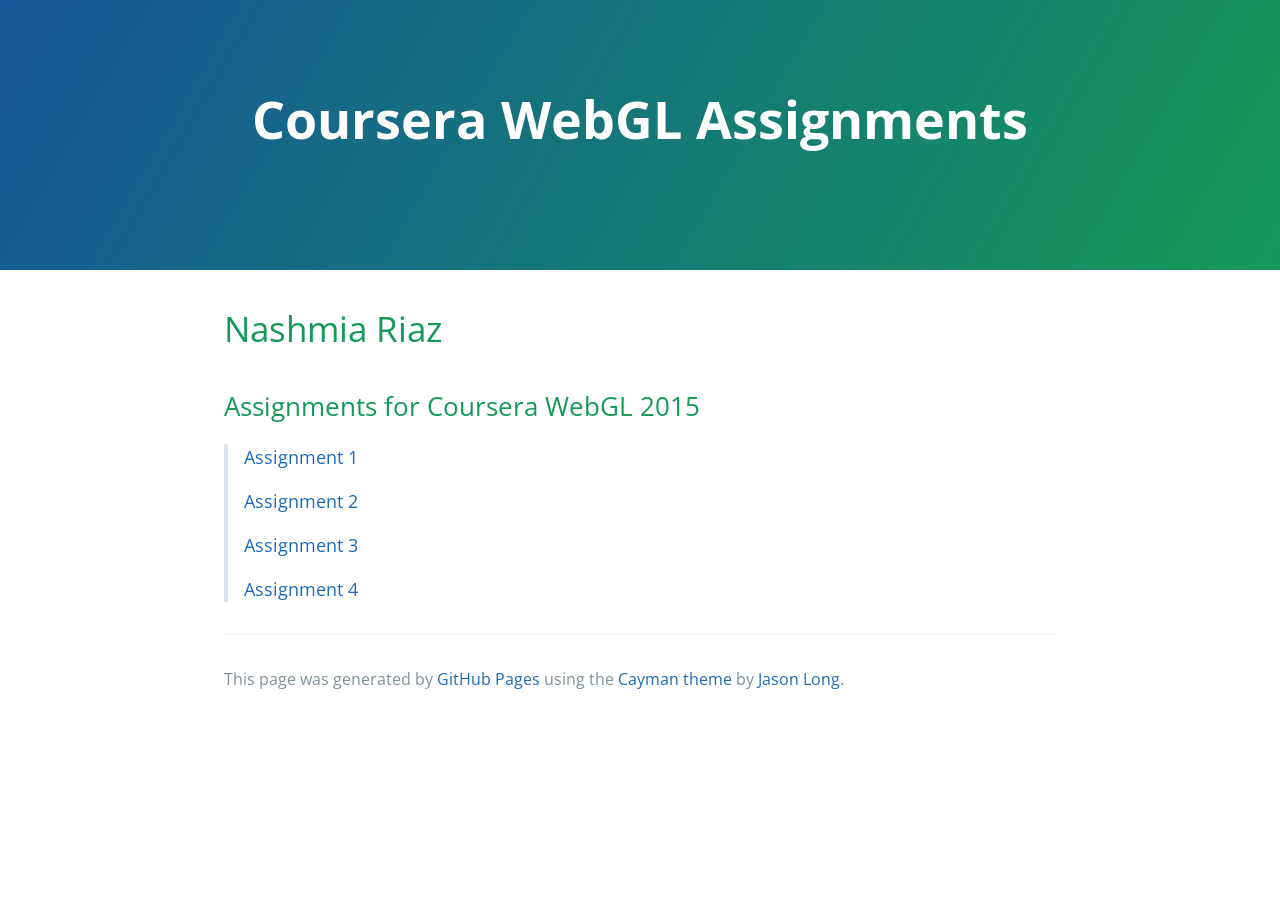
==== commit 26f5b4a7: "pages branch updated" ====
--- a/index.html
+++ b/index.html
@@ -2,7 +2,7 @@
 <html lang="en-us">
   <head>
     <meta charset="UTF-8">
-    <title>Coursera-webgl by thenash654</title>
+    <title>Coursera WebGL Assignments by thenash654</title>
     <meta name="viewport" content="width=device-width, initial-scale=1">
     <link rel="stylesheet" type="text/css" href="stylesheets/normalize.css" media="screen">
     <link href='https://fonts.googleapis.com/css?family=Open+Sans:400,700' rel='stylesheet' type='text/css'>
@@ -11,41 +11,28 @@
   </head>
   <body>
     <section class="page-header">
-      <h1 class="project-name">Coursera-webgl</h1>
+      <h1 class="project-name">Coursera WebGL Assignments</h1>
       <h2 class="project-tagline"></h2>
-      <a href="https://github.com/thenash654/Coursera-WebGL" class="btn">View on GitHub</a>
-      <a href="https://github.com/thenash654/Coursera-WebGL/zipball/master" class="btn">Download .zip</a>
-      <a href="https://github.com/thenash654/Coursera-WebGL/tarball/master" class="btn">Download .tar.gz</a>
     </section>
 
     <section class="main-content">
-      <h3>
-<a id="welcome-to-github-pages" class="anchor" href="#welcome-to-github-pages" aria-hidden="true"><span aria-hidden="true" class="octicon octicon-link"></span></a>Welcome to GitHub Pages.</h3>
+      <h1>
+<a id="nashmia-riaz" class="anchor" href="#nashmia-riaz" aria-hidden="true"><span class="octicon octicon-link"></span></a>Nashmia Riaz</h1>
 
-<p>This automatic page generator is the easiest way to create beautiful pages for all of your projects. Author your page content here <a href="https://guides.github.com/features/mastering-markdown/">using GitHub Flavored Markdown</a>, select a template crafted by a designer, and publish. After your page is generated, you can check out the new <code>gh-pages</code> branch locally. If you’re using GitHub Desktop, simply sync your repository and you’ll see the new branch.</p>
+<h2>
+<a id="assignments-for-coursera-webgl-2015" class="anchor" href="#assignments-for-coursera-webgl-2015" aria-hidden="true"><span class="octicon octicon-link"></span></a>Assignments for Coursera WebGL 2015</h2>
 
-<h3>
-<a id="designer-templates" class="anchor" href="#designer-templates" aria-hidden="true"><span aria-hidden="true" class="octicon octicon-link"></span></a>Designer Templates</h3>
+<blockquote>
+<p><a href="/EXAMPLES/Triangle%20tessellate%20-%20Copy.html">Assignment 1</a></p>
 
-<p>We’ve crafted some handsome templates for you to use. Go ahead and click 'Continue to layouts' to browse through them. You can easily go back to edit your page before publishing. After publishing your page, you can revisit the page generator and switch to another theme. Your Page content will be preserved.</p>
+<p><a href="/EXAMPLES/Assignment%202.html">Assignment 2</a></p>
 
-<h3>
-<a id="creating-pages-manually" class="anchor" href="#creating-pages-manually" aria-hidden="true"><span aria-hidden="true" class="octicon octicon-link"></span></a>Creating pages manually</h3>
+<p><a href="/EXAMPLES/Assignment%203.html">Assignment 3</a></p>
 
-<p>If you prefer to not use the automatic generator, push a branch named <code>gh-pages</code> to your repository to create a page manually. In addition to supporting regular HTML content, GitHub Pages support Jekyll, a simple, blog aware static site generator. Jekyll makes it easy to create site-wide headers and footers without having to copy them across every page. It also offers intelligent blog support and other advanced templating features.</p>
-
-<h3>
-<a id="authors-and-contributors" class="anchor" href="#authors-and-contributors" aria-hidden="true"><span aria-hidden="true" class="octicon octicon-link"></span></a>Authors and Contributors</h3>
-
-<p>You can <a href="https://help.github.com/articles/basic-writing-and-formatting-syntax/#mentioning-users-and-teams" class="user-mention">@mention</a> a GitHub username to generate a link to their profile. The resulting <code>&lt;a&gt;</code> element will link to the contributor’s GitHub Profile. For example: In 2007, Chris Wanstrath (<a href="https://github.com/defunkt" class="user-mention">@defunkt</a>), PJ Hyett (<a href="https://github.com/pjhyett" class="user-mention">@pjhyett</a>), and Tom Preston-Werner (<a href="https://github.com/mojombo" class="user-mention">@mojombo</a>) founded GitHub.</p>
-
-<h3>
-<a id="support-or-contact" class="anchor" href="#support-or-contact" aria-hidden="true"><span aria-hidden="true" class="octicon octicon-link"></span></a>Support or Contact</h3>
-
-<p>Having trouble with Pages? Check out our <a href="https://help.github.com/pages">documentation</a> or <a href="https://github.com/contact">contact support</a> and we’ll help you sort it out.</p>
+<p><a href="/EXAMPLES/Assignment%204.html">Assignment 4</a></p>
+</blockquote>
 
       <footer class="site-footer">
-        <span class="site-footer-owner"><a href="https://github.com/thenash654/Coursera-WebGL">Coursera-webgl</a> is maintained by <a href="https://github.com/thenash654">thenash654</a>.</span>
 
         <span class="site-footer-credits">This page was generated by <a href="https://pages.github.com">GitHub Pages</a> using the <a href="https://github.com/jasonlong/cayman-theme">Cayman theme</a> by <a href="https://twitter.com/jasonlong">Jason Long</a>.</span>
       </footer>
--- a/stylesheets/github-light.css
+++ b/stylesheets/github-light.css
@@ -0,0 +1,116 @@
+/*
+   Copyright 2014 GitHub Inc.
+
+   Licensed under the Apache License, Version 2.0 (the "License");
+   you may not use this file except in compliance with the License.
+   You may obtain a copy of the License at
+
+       http://www.apache.org/licenses/LICENSE-2.0
+
+   Unless required by applicable law or agreed to in writing, software
+   distributed under the License is distributed on an "AS IS" BASIS,
+   WITHOUT WARRANTIES OR CONDITIONS OF ANY KIND, either express or implied.
+   See the License for the specific language governing permissions and
+   limitations under the License.
+
+*/
+
+.pl-c /* comment */ {
+  color: #969896;
+}
+
+.pl-c1      /* constant, markup.raw, meta.diff.header, meta.module-reference, meta.property-name, support, support.constant, support.variable, variable.other.constant */,
+.pl-s .pl-v /* string variable */ {
+  color: #0086b3;
+}
+
+.pl-e  /* entity */,
+.pl-en /* entity.name */ {
+  color: #795da3;
+}
+
+.pl-s .pl-s1 /* string source */,
+.pl-smi      /* storage.modifier.import, storage.modifier.package, storage.type.java, variable.other, variable.parameter.function */ {
+  color: #333;
+}
+
+.pl-ent /* entity.name.tag */ {
+  color: #63a35c;
+}
+
+.pl-k /* keyword, storage, storage.type */ {
+  color: #a71d5d;
+}
+
+.pl-pds              /* punctuation.definition.string, string.regexp.character-class */,
+.pl-s                /* string */,
+.pl-s .pl-pse .pl-s1 /* string punctuation.section.embedded source */,
+.pl-sr               /* string.regexp */,
+.pl-sr .pl-cce       /* string.regexp constant.character.escape */,
+.pl-sr .pl-sra       /* string.regexp string.regexp.arbitrary-repitition */,
+.pl-sr .pl-sre       /* string.regexp source.ruby.embedded */ {
+  color: #183691;
+}
+
+.pl-v /* variable */ {
+  color: #ed6a43;
+}
+
+.pl-id /* invalid.deprecated */ {
+  color: #b52a1d;
+}
+
+.pl-ii /* invalid.illegal */ {
+  background-color: #b52a1d;
+  color: #f8f8f8;
+}
+
+.pl-sr .pl-cce /* string.regexp constant.character.escape */ {
+  color: #63a35c;
+  font-weight: bold;
+}
+
+.pl-ml /* markup.list */ {
+  color: #693a17;
+}
+
+.pl-mh        /* markup.heading */,
+.pl-mh .pl-en /* markup.heading entity.name */,
+.pl-ms        /* meta.separator */ {
+  color: #1d3e81;
+  font-weight: bold;
+}
+
+.pl-mq /* markup.quote */ {
+  color: #008080;
+}
+
+.pl-mi /* markup.italic */ {
+  color: #333;
+  font-style: italic;
+}
+
+.pl-mb /* markup.bold */ {
+  color: #333;
+  font-weight: bold;
+}
+
+.pl-md /* markup.deleted, meta.diff.header.from-file */ {
+  background-color: #ffecec;
+  color: #bd2c00;
+}
+
+.pl-mi1 /* markup.inserted, meta.diff.header.to-file */ {
+  background-color: #eaffea;
+  color: #55a532;
+}
+
+.pl-mdr /* meta.diff.range */ {
+  color: #795da3;
+  font-weight: bold;
+}
+
+.pl-mo /* meta.output */ {
+  color: #1d3e81;
+}
+
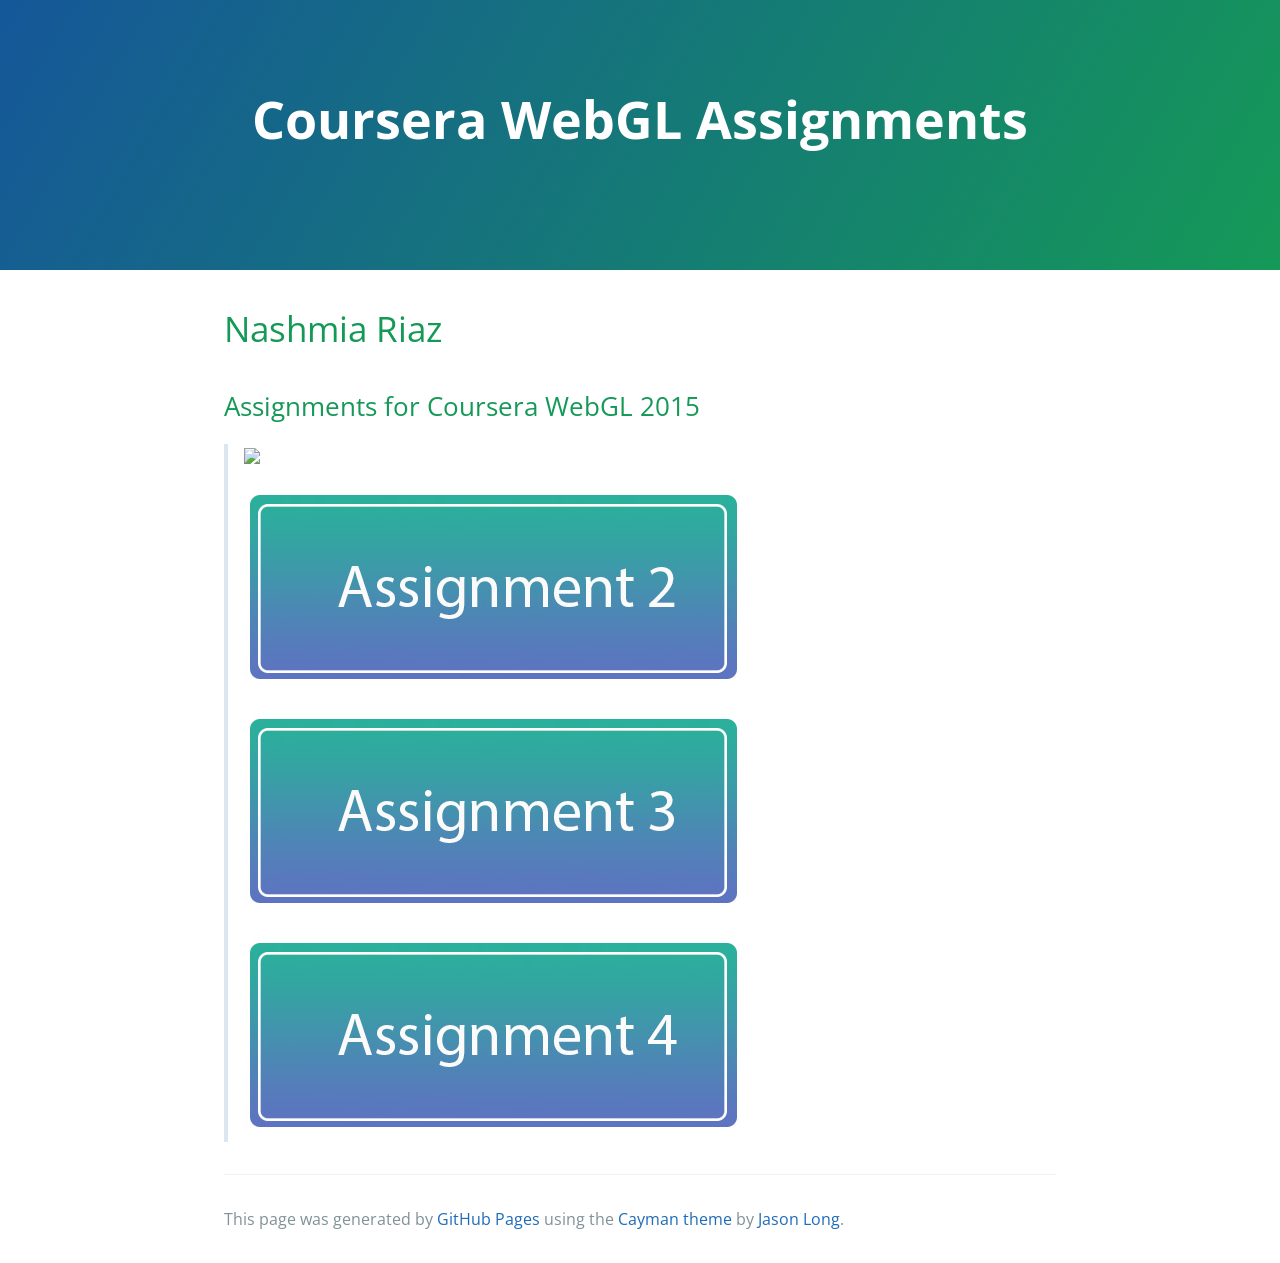
==== commit a0ece7a9: "images added to index" ====
--- a/index.html
+++ b/index.html
@@ -23,13 +23,13 @@
 <a id="assignments-for-coursera-webgl-2015" class="anchor" href="#assignments-for-coursera-webgl-2015" aria-hidden="true"><span class="octicon octicon-link"></span></a>Assignments for Coursera WebGL 2015</h2>
 
 <blockquote>
-<p><a href="/EXAMPLES/Triangle%20tessellate%20-%20Copy.html">Assignment 1</a></p>
+<p><a href="/EXAMPLES/Assignment 1.html"><img src="/images/Assignment 1.jpg"></a></p>
 
-<p><a href="/EXAMPLES/Assignment%202.html">Assignment 2</a></p>
+<p><a href="/EXAMPLES/Assignment 2.html"><img src="/images/Assignment 2.jpg"></a></p>
 
-<p><a href="/EXAMPLES/Assignment%203.html">Assignment 3</a></p>
+<p><a href="/EXAMPLES/Assignment%203.html"><img src="/images/Assignment 3.jpg"></a></p>
 
-<p><a href="/EXAMPLES/Assignment%204.html">Assignment 4</a></p>
+<p><a href="/EXAMPLES/Assignment%204.html"><img src="/images/Assignment 4.jpg"></a></p>
 </blockquote>
 
       <footer class="site-footer">
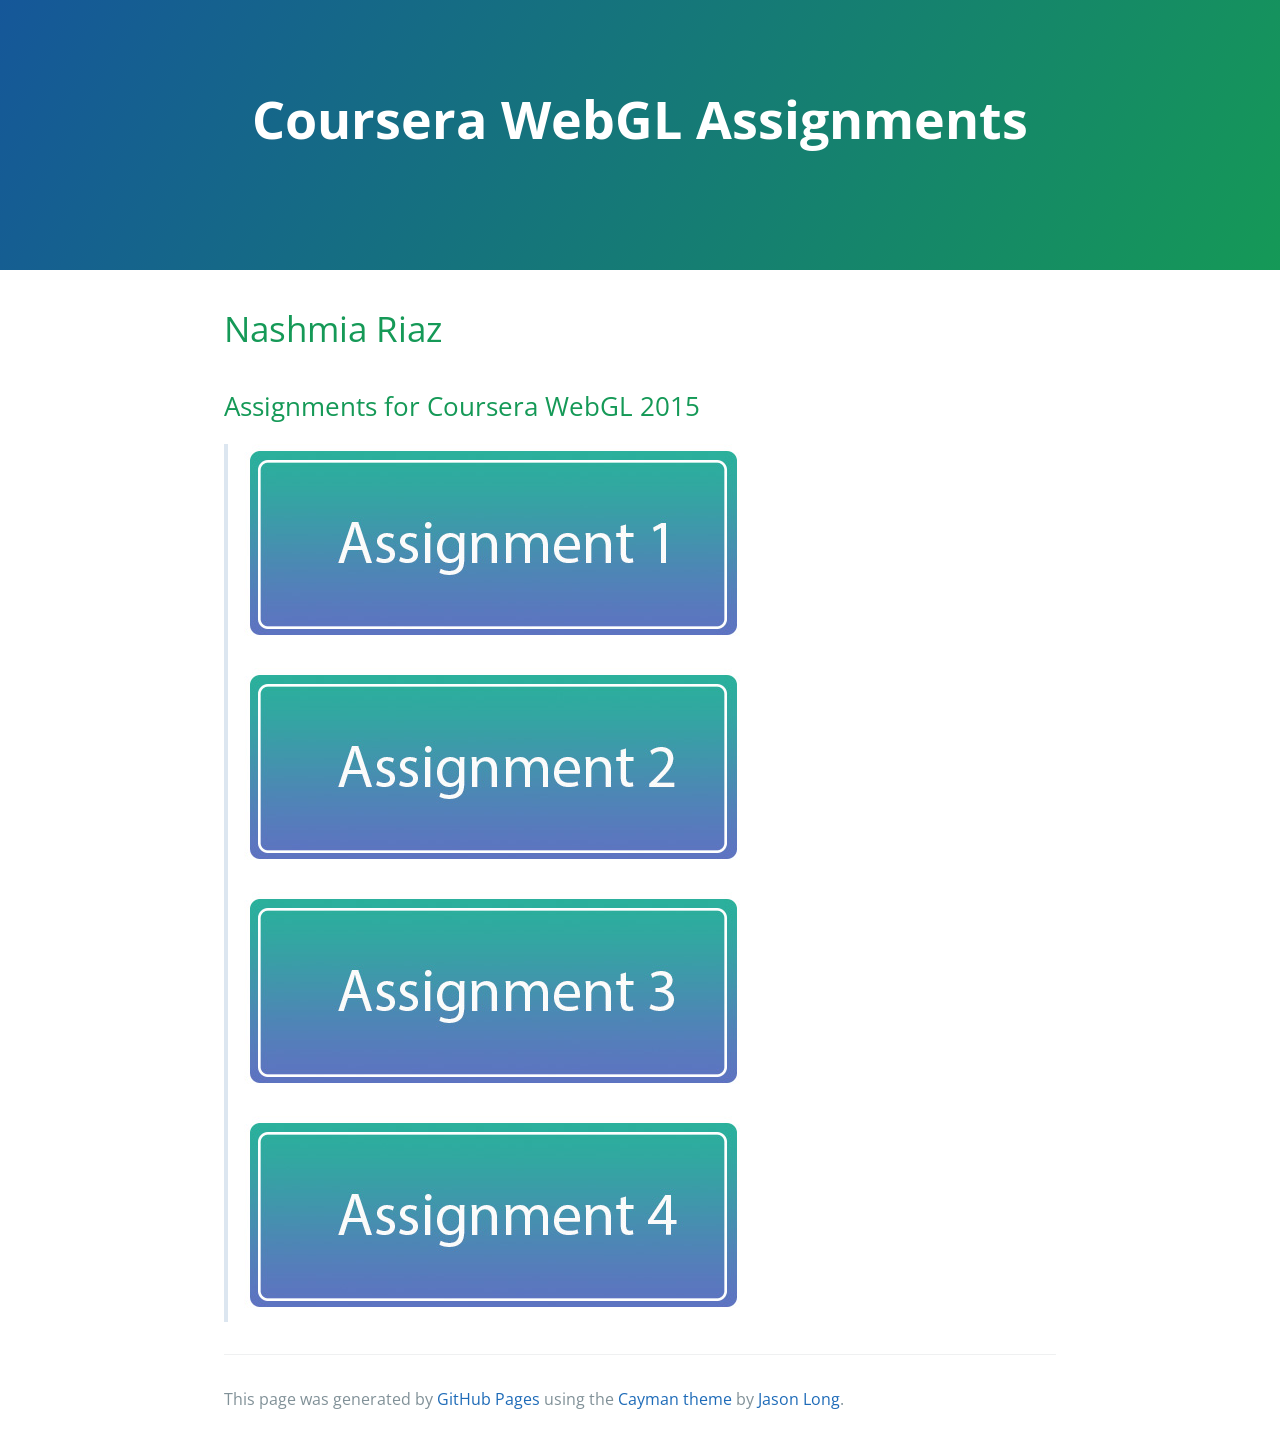
==== commit afc3931c: "fixed links" ====
--- a/index.html
+++ b/index.html
@@ -23,13 +23,13 @@
 <a id="assignments-for-coursera-webgl-2015" class="anchor" href="#assignments-for-coursera-webgl-2015" aria-hidden="true"><span class="octicon octicon-link"></span></a>Assignments for Coursera WebGL 2015</h2>
 
 <blockquote>
-<p><a href="/EXAMPLES/Assignment 1.html"><img src="/images/Assignment 1.jpg"></a></p>
+<p><a href="EXAMPLES/Assignment%201.html"><img src="images/assignment 1.jpg"></a></p>
 
-<p><a href="/EXAMPLES/Assignment 2.html"><img src="/images/Assignment 2.jpg"></a></p>
+<p><a href="EXAMPLES/Assignment%202.html"><img src="images/Assignment 2.jpg"></a></p>
 
-<p><a href="/EXAMPLES/Assignment%203.html"><img src="/images/Assignment 3.jpg"></a></p>
+<p><a href="EXAMPLES/Assignment%203.html"><img src="images/Assignment 3.jpg"></a></p>
 
-<p><a href="/EXAMPLES/Assignment%204.html"><img src="/images/Assignment 4.jpg"></a></p>
+<p><a href="EXAMPLES/Assignment%204.html"><img src="images/Assignment 4.jpg"></a></p>
 </blockquote>
 
       <footer class="site-footer">
